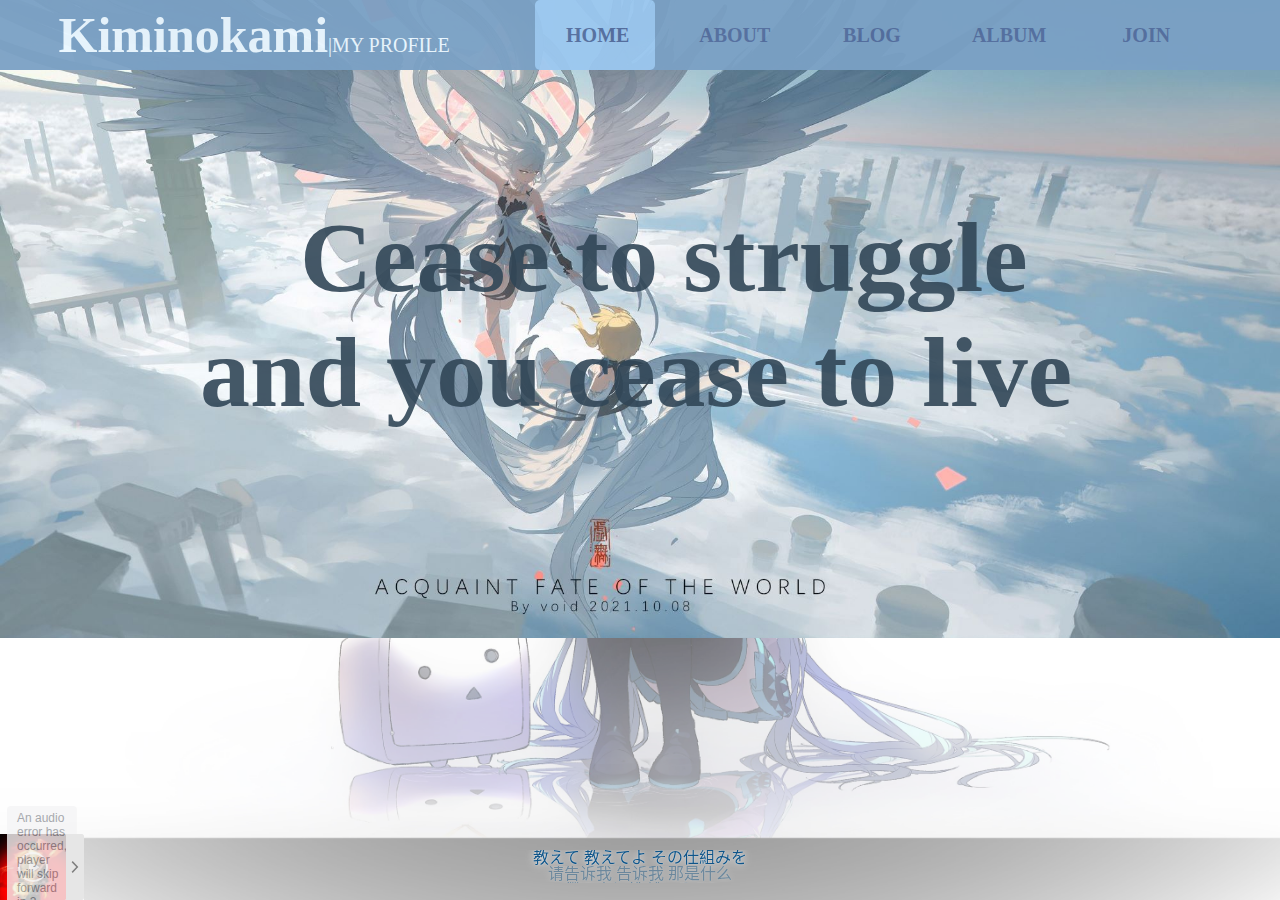
==== index.html @ d81baaf6 "c" ====
<!DOCTYPE html>
<html>
<head>
    <meta http-equiv="Content-Type" content="text/html; charset=UTF-8">
    <meta http-equiv="Content-Language" content="zh-cn">
    <meta name="author" content="Kiminokami">
    <meta name="revised" content="Kiminokami,8/9/22">
    <meta name="generator" content="Visual Studio Code">
    <meta http-equiv="X-UA-Compatible" content="IE=edge">
    <meta name="viewport" content="width=device-width, initial-scale=1.0">
    <link rel="stylesheet" href="./css/Loading.css">
    <link rel="stylesheet" href="./css/homestyle.css">
    <link rel="stylesheet" href="./css/body.css">
    <link rel="stylesheet" href="./css/nav.css">
    <link rel="stylesheet" href="./css/APlayer.min.css">
    <script src="./js/APlayer.min.js"></script>
    <script type="text/javascript" src="http://apps.bdimg.com/libs/jquery/2.1.4/jquery.js"></script>
    <title>我的网站 - byKiminokami</title>
    <link rel="shortcut icon" href="./image/icon/tao.ico" type="image/x-icon">
</head>
<body>
    <nav class="homenav">
        <div class="navtitle"><strong>Kiminokami</strong>|MY PROFILE</div>
        <a href="#">HOME</a>
        <a href="./html/about.html">ABOUT</a>
        <a href="./html/blog.html">BLOG</a>
        <a href="./html/album.html">ALBUM</a>
        <a href="./html/join.html">JOIN</a>
        <div class="navanim home"></div>
        <div class="none"></div>
    </nav>
    <main class="main">
    <section class="sec">
        <div class="titleimg">
            <div class="title">
                &emsp;Cease to struggle <br>
                and you cease to live
            </div>
        </div>
    </section>
    <section class="sec">
        <a href="./html/about.html">
            <div class="part1 pt">
                <div class="imghid"><div class="img"></div></div>
                <div class="txt">
                    <h1>关于</h1>
                    <p>&emsp;&emsp;有关我的一些信息</p>
                    <p>&emsp;&emsp;For some information about me, you can learn about my background and other related information from here</p>
                </div>
            </div>
        </a>
        <a href="./html/blog.html">
            <div class="part2 pt">
                <div class="txt">
                    <h1>博客</h1>
                    <p>&emsp;关于我的博客</p>
                    <p>&emsp;About my blog, some learning process is recorded, you can learn about my learning experience here</p>
                </div>
                <div class="imghid"><div class="img"></div></div>
            </div>
        </a>
        <a href="./html/album.html">
            <div class="part3 pt">
                <div class="imghid"><div class="img"></div></div>
                <div class="txt">
                    <h1>相册</h1>
                    <p>&emsp;&emsp;我的相册</p>
                    <p>&emsp;&emsp;My photo album, about some works of art that I like</p>
                </div>
            </div>
        </a>
        <a href="./html/join.html">
            <div class="part4 pt">
                <div class="txt">
                    <h1>加入</h1>
                    <p>&emsp;&emsp;加入我们</p>
                    <p>&emsp;&emsp;My contact information, welcome everyone who is interested to join us</p>
                </div>
                <div class="imghid"><div class="img"></div></div>
            </div>
        </a>
    </section>
    <div id='aplayer' ></div>
        <footer class="foot">
            <p>&copy; 2022  |  BY:kiminokami</p>
            <p><a href="https://icp.gov.moe/?keyword=20235946" target="_blank">萌ICP备20235946号</a></p>
            <p>Cease to struggle and you cease to live</p>
        </footer>
        <script src="./js/jQuery.js"></script>
        <script src="./js/audio.js"></script>
    </main>
</body>
</html>
---- css/Loading.css ----
@charset "utf-8";
.con{
    margin-top: -100vh;
    justify-content: center;
    align-items: center;
    width: 100%;
    height: 100%;
    backdrop-filter: blur(10px);
    display: none;
}
.load{
    position: relative; 
    display: flex;   
}
.load .dot{
    position: relative;
    width: 20px;
    height: 20px;
    background-attachment: fixed;
    background: rgb(120, 214, 214);
    margin: 20px 0 0 20px;
    border-radius: 50%;
    animation: dotanim 1s infinite linear;
    animation-delay: calc(0.1s * var(--i));
}

@keyframes dotanim{
    0%{
        transform: scale(0.2);
    }
    10%{
        transform: scale(1);
    }
    50%,100%{
        transform: scale(0.2);
    }
}
---- css/homestyle.css ----
@charset "utf-8";

.titleimg{
    background-image: url("../image/head.jpeg");
    height: 100vh;
    background-repeat: no-repeat;
    background-size: contain;
    background-attachment: fixed;
    width: 100vw;
    transition: 0.5s ease 0s;
    animation: load 0.5s;
}

.titleimg .title{
    width: 1540px;
    padding:200px;
    font-size: 100px;
    font-weight: bolder;
    color: rgba(49, 70, 87,0.9);
}

.main{
    scroll-snap-type: y mandatory;
    overflow: scroll;
    overflow-x: hidden;
    height: 100vh;
}

.sec{
    height: 100vh;
    width: 100vw;
    scroll-snap-align: start;
}

.pt{
    display: flex;
    flex-direction: column;
    height: 500px;
    width: 250px;
    float: left;
    margin: 150px 0px 0px 105px;
    background: rgba(219, 235, 241,0.8);
    box-shadow: 0 0 15px rgb(59, 73, 95);
    border-radius: 15px;
    overflow: hidden;
    scroll-snap-align: start;
    transition: all 0.5s ease 0s;
}
.pt:hover{
    cursor: pointer;
    transform: scale(1.05);
}

.imghid{
    overflow: hidden;
}
.part1 .img{
    background-image: url("../image/homepic1.png");
}
.part2 .img{
    background-image: url("../image/homepic2.png");
}
.part3 .img{
    background-image: url("../image/homepic3.png");
}
.part4 .img{
    background-image: url("../image/homepic4.png");
}

.pt .img{
    height: 190px;
    width: 250px;
    background-size: cover;
    background-position: 0px -30px;
    transition: all 0.5s ease 0s;
    opacity: 0.8;
}

.pt .img:hover{
    transform: scale(1.1);
}

.pt .txt{
    height: 310px;
    width: 200px;
    overflow: hidden;
    display: flex;
    flex-direction: column;
    margin: auto;
    
}

.pt .txt h1{
    text-align: center;
    font-size: 3em;
    color: rgb(28, 44, 68);
    height: 30px;
    line-height: 30px;
}

.pt .txt p{
    margin-top: -2px;
    word-wrap: break-word;
    color: rgb(114, 182, 202);
}
@keyframes load{
    0%{
        background-position-y: 50px;
        opacity: 0;
    }
    100%{
        background-position-y: 0px;
        opacity: 1;
    }
}
---- css/body.css ----
@charset "utf-8";
body{
    margin: 0;
    padding: 0;
    background-image: url("../image/background.png");
    background-attachment: fixed; 
    background-repeat: no-repeat;
    background-size: cover;
    background-position: center;
    overflow-x: hidden;
}

::-webkit-scrollbar{
    width: 8px;
}

::-webkit-scrollbar-thumb{
    background: rgba(91, 105, 136, 0.8);
}

::-webkit-scrollbar-track{
    background: rgb(194, 213, 241);
}

.foot{
    margin-top: 0px;
    width: 100vw;
    height: 100px;
    float: left;
    clear: both;
    text-align: center;
    margin-bottom: 0px;
    background-color: rgba(84, 132, 161, 0.8);
}
.foot p{
    line-height: 10px;
    color: rgb(28, 43, 43);
}
.foot a:link {
    color: rgb(28, 43, 43);
    text-decoration: none;
  }
  
.foot a:visited {
    color: rgb(28, 43, 43);
    text-decoration: none;
  }
  
.foot a:hover {
    color: rgb(28, 43, 43);
    text-decoration: underline;
  }
  
.foot a:active {
    color: rgb(28, 43, 43);
    text-decoration: underline;
  }
---- css/nav.css ----
@charset "utf-8";
body{
    margin: 0;
    padding: 0;
}
nav{
    position: fixed;
    display: flex;
    justify-content: space-around;
    align-items: center;
    width: 1540px;
    height: 70px;
    top: 0px;
    background-color: rgb(123, 161, 197);
    overflow: hidden;
    font-size: 20px;
    color: rgb(234, 247, 255);
    opacity: 0.8;
    z-index: 1000;
}
.homenav{
    animation: load2 1s linear;
}

nav:hover{
    opacity: 0.95;
}
nav .navtitle{
    padding-left: 50px;
    width: 30%;
}
nav .navtitle strong{
    font-size: 50px;
    font-weight: bolder;
}
nav a{
   display: block;
   justify-content: center;
   text-decoration: none;
   z-index: 1;
   height: inherit;
   line-height: 70px;
   width: 120px;
   text-align: center;
   font-weight: bolder;
   color: rgb(84, 109, 158);
   transition: 0.5s;
}
nav .navanim{
    position: absolute;
    height: inherit;
    z-index: 0;
    background: rgb(155, 200, 240);
    border-radius: 5px;
    left: 0px;
    transition:  all .5s ease 0s;
    width: 120px;
}
nav .home,a:nth-child(2):hover~.navanim{
    width: 120px;
    left: 535px;
}

nav .about,a:nth-child(3):hover~.navanim{
    width: 120px;
    left: 670px;
}

nav .blog,a:nth-child(4):hover~.navanim{
    width: 120px;
    left: 810px;
}

nav .album,a:nth-child(5):hover~.navanim{
    width: 120px;
    left: 950px;
}
nav .join,a:nth-child(6):hover~.navanim{
    width: 120px;
    left: 1085px;
}
nav .none{
    width: 20%;
}

@keyframes load2{
    0%{
        top: -80px;
        opacity: 0;
    }100%{
        top: 0px;
        opacity: 0.8;
    }
}
---- css/APlayer.min.css ----
.aplayer{background:#fff;font-family:Arial,Helvetica,sans-serif;margin:5px;box-shadow:0 2px 2px 0 rgba(0,0,0,.07),0 1px 5px 0 rgba(0,0,0,.1);border-radius:2px;overflow:hidden;-webkit-user-select:none;-moz-user-select:none;-ms-user-select:none;user-select:none;line-height:normal;position:relative}.aplayer *{box-sizing:content-box}.aplayer svg{width:100%;height:100%}.aplayer svg circle,.aplayer svg path{fill:#fff}.aplayer.aplayer-withlist .aplayer-info{border-bottom:1px solid #e9e9e9}.aplayer.aplayer-withlist .aplayer-list{display:block}.aplayer.aplayer-withlist .aplayer-icon-order,.aplayer.aplayer-withlist .aplayer-info .aplayer-controller .aplayer-time .aplayer-icon.aplayer-icon-menu{display:inline}.aplayer.aplayer-withlrc .aplayer-pic{height:90px;width:90px}.aplayer.aplayer-withlrc .aplayer-info{margin-left:90px;height:90px;padding:10px 7px 0}.aplayer.aplayer-withlrc .aplayer-lrc{display:block}.aplayer.aplayer-narrow{width:66px}.aplayer.aplayer-narrow .aplayer-info,.aplayer.aplayer-narrow .aplayer-list{display:none}.aplayer.aplayer-narrow .aplayer-body,.aplayer.aplayer-narrow .aplayer-pic{height:66px;width:66px}.aplayer.aplayer-fixed{position:fixed;bottom:0;left:0;right:0;margin:0;z-index:99;overflow:visible;max-width:400px;box-shadow:none}.aplayer.aplayer-fixed .aplayer-list{margin-bottom:65px;border:1px solid #eee;border-bottom:none}.aplayer.aplayer-fixed .aplayer-body{position:fixed;bottom:0;left:0;right:0;margin:0;z-index:99;background:#fff;padding-right:18px;transition:all .3s ease;max-width:400px}.aplayer.aplayer-fixed .aplayer-lrc{/* display: none;*/position:fixed;bottom:10px;left:0;right:0;z-index:98;pointer-events:none;text-shadow:0 0 1px #fff,0 0 10px #fff}.aplayer.aplayer-fixed .aplayer-lrc:after,.aplayer.aplayer-fixed .aplayer-lrc:before{display:none}.aplayer.aplayer-fixed .aplayer-info{-webkit-transform:scaleX(1);transform:scaleX(1);-webkit-transform-origin:0 0;transform-origin:0 0;transition:all .3s ease;border-bottom:none;border-top:1px solid #e9e9e9}.aplayer.aplayer-fixed .aplayer-info .aplayer-music{width:calc(100% - 105px)}.aplayer.aplayer-fixed .aplayer-miniswitcher{display:block}.aplayer.aplayer-fixed.aplayer-narrow .aplayer-info{display:block;-webkit-transform:scaleX(0);transform:scaleX(0)}.aplayer.aplayer-fixed.aplayer-narrow .aplayer-body{width:66px!important}.aplayer.aplayer-fixed.aplayer-narrow .aplayer-miniswitcher .aplayer-icon{-webkit-transform:rotateY(0);transform:rotateY(0)}.aplayer.aplayer-fixed .aplayer-icon-back,.aplayer.aplayer-fixed .aplayer-icon-forward,.aplayer.aplayer-fixed .aplayer-icon-lrc,.aplayer.aplayer-fixed .aplayer-icon-play{display:inline-block}.aplayer.aplayer-fixed .aplayer-icon-back,.aplayer.aplayer-fixed .aplayer-icon-forward,.aplayer.aplayer-fixed .aplayer-icon-menu,.aplayer.aplayer-fixed .aplayer-icon-play{position:absolute;bottom:27px;width:20px;height:20px}.aplayer.aplayer-fixed .aplayer-icon-back{right:75px}.aplayer.aplayer-fixed .aplayer-icon-play{right:50px}.aplayer.aplayer-fixed .aplayer-icon-forward{right:25px}.aplayer.aplayer-fixed .aplayer-icon-menu{right:0}.aplayer.aplayer-arrow .aplayer-icon-loop,.aplayer.aplayer-arrow .aplayer-icon-order,.aplayer.aplayer-mobile .aplayer-icon-volume-down{display:none}.aplayer.aplayer-loading .aplayer-info .aplayer-controller .aplayer-loading-icon{display:block}.aplayer.aplayer-loading .aplayer-info .aplayer-controller .aplayer-bar-wrap .aplayer-bar .aplayer-played .aplayer-thumb{-webkit-transform:scale(1);transform:scale(1)}.aplayer .aplayer-body{position:relative}.aplayer .aplayer-icon{width:15px;height:15px;border:none;background-color:transparent;outline:none;cursor:url(../cursors/HuTaoLinkSelect.cur),pointer;opacity:.8;vertical-align:middle;padding:0;font-size:12px;margin:0;display:inline-block}.aplayer .aplayer-icon path{transition:all .2s ease-in-out}.aplayer .aplayer-icon-back,.aplayer .aplayer-icon-forward,.aplayer .aplayer-icon-lrc,.aplayer .aplayer-icon-order,.aplayer .aplayer-icon-play{display:none}.aplayer .aplayer-icon-lrc-inactivity svg{opacity:.4}.aplayer .aplayer-icon-forward{-webkit-transform:rotate(180deg);transform:rotate(180deg)}.aplayer .aplayer-lrc-content{display:none}.aplayer .aplayer-pic{position:relative;float:left;height:66px;width:66px;background-size:cover;background-position:50%;transition:all .3s ease;cursor:url(../cursors/HuTaoLinkSelect.cur),pointer}.aplayer .aplayer-pic:hover .aplayer-button{opacity:1}.aplayer .aplayer-pic .aplayer-button{position:absolute;border-radius:50%;opacity:.8;text-shadow:0 1px 1px rgba(0,0,0,.2);box-shadow:0 1px 1px rgba(0,0,0,.2);background:rgba(0,0,0,.2);transition:all .1s ease}.aplayer .aplayer-pic .aplayer-button path{fill:#fff}.aplayer .aplayer-pic .aplayer-hide{display:none}.aplayer .aplayer-pic .aplayer-play{width:26px;height:26px;border:2px solid #fff;bottom:50%;right:50%;margin:0 -15px -15px 0}.aplayer .aplayer-pic .aplayer-play svg{position:absolute;top:3px;left:4px;height:20px;width:20px}.aplayer .aplayer-pic .aplayer-pause{width:16px;height:16px;border:2px solid #fff;bottom:4px;right:4px}.aplayer .aplayer-pic .aplayer-pause svg{position:absolute;top:2px;left:2px;height:12px;width:12px}.aplayer .aplayer-info{margin-left:66px;padding:14px 7px 0 10px;height:66px;box-sizing:border-box}.aplayer .aplayer-info .aplayer-music{overflow:hidden;white-space:nowrap;text-overflow:ellipsis;margin:0 0 13px 5px;-webkit-user-select:text;-moz-user-select:text;-ms-user-select:text;user-select:text;cursor:url(../cursors/HuTaoNormalSelect.cur),default;padding-bottom:2px}.aplayer .aplayer-info .aplayer-music .aplayer-title{font-size:14px}.aplayer .aplayer-info .aplayer-music .aplayer-author{font-size:12px;color:#666}.aplayer .aplayer-info .aplayer-controller{position:relative;display:flex}.aplayer .aplayer-info .aplayer-controller .aplayer-bar-wrap{margin:0 0 0 5px;padding:4px 0;cursor:url(../cursors/HuTaoLinkSelect.cur),pointer!important;flex:1}.aplayer .aplayer-info .aplayer-controller .aplayer-bar-wrap:hover .aplayer-bar .aplayer-played .aplayer-thumb{-webkit-transform:scale(1);transform:scale(1)}.aplayer .aplayer-info .aplayer-controller .aplayer-bar-wrap .aplayer-bar{position:relative;height:2px;width:100%;background:#cdcdcd}.aplayer .aplayer-info .aplayer-controller .aplayer-bar-wrap .aplayer-bar .aplayer-loaded{position:absolute;left:0;top:0;bottom:0;background:#aaa;height:2px;transition:all .5s ease}.aplayer .aplayer-info .aplayer-controller .aplayer-bar-wrap .aplayer-bar .aplayer-played{position:absolute;left:0;top:0;bottom:0;height:2px}.aplayer .aplayer-info .aplayer-controller .aplayer-bar-wrap .aplayer-bar .aplayer-played .aplayer-thumb{position:absolute;top:0;right:5px;margin-top:-4px;margin-right:-10px;height:10px;width:10px;border-radius:50%;cursor:url(../cursors/HuTaoLinkSelect.cur),pointer;transition:all .3s ease-in-out;-webkit-transform:scale(0);transform:scale(0)}.aplayer .aplayer-info .aplayer-controller .aplayer-time{position:relative;right:0;bottom:4px;height:17px;color:#999;font-size:11px;padding-left:7px}.aplayer .aplayer-info .aplayer-controller .aplayer-time .aplayer-time-inner{vertical-align:middle}.aplayer .aplayer-info .aplayer-controller .aplayer-time .aplayer-icon{cursor:url(../cursors/HuTaoLinkSelect.cur),pointer;transition:all .2s ease}.aplayer .aplayer-info .aplayer-controller .aplayer-time .aplayer-icon path{fill:#666}.aplayer .aplayer-info .aplayer-controller .aplayer-time .aplayer-icon.aplayer-icon-loop{margin-right:2px}.aplayer .aplayer-info .aplayer-controller .aplayer-time .aplayer-icon:hover path{fill:#000}.aplayer .aplayer-info .aplayer-controller .aplayer-time .aplayer-icon.aplayer-icon-menu,.aplayer .aplayer-info .aplayer-controller .aplayer-time.aplayer-time-narrow .aplayer-icon-menu,.aplayer .aplayer-info .aplayer-controller .aplayer-time.aplayer-time-narrow .aplayer-icon-mode{display:none}.aplayer .aplayer-info .aplayer-controller .aplayer-volume-wrap{position:relative;display:inline-block;margin-left:3px;cursor:url(../cursors/HuTaoLinkSelect.cur),pointer!important}.aplayer .aplayer-info .aplayer-controller .aplayer-volume-wrap:hover .aplayer-volume-bar-wrap{height:40px}.aplayer .aplayer-info .aplayer-controller .aplayer-volume-wrap .aplayer-volume-bar-wrap{position:absolute;bottom:15px;right:-3px;width:25px;height:0;z-index:99;overflow:hidden;transition:all .2s ease-in-out}.aplayer .aplayer-info .aplayer-controller .aplayer-volume-wrap .aplayer-volume-bar-wrap.aplayer-volume-bar-wrap-active{height:40px}.aplayer .aplayer-info .aplayer-controller .aplayer-volume-wrap .aplayer-volume-bar-wrap .aplayer-volume-bar{position:absolute;bottom:0;right:10px;width:5px;height:35px;background:#aaa;border-radius:2.5px;overflow:hidden}.aplayer .aplayer-info .aplayer-controller .aplayer-volume-wrap .aplayer-volume-bar-wrap .aplayer-volume-bar .aplayer-volume{position:absolute;bottom:0;right:0;width:5px;transition:all .1s ease}.aplayer .aplayer-info .aplayer-controller .aplayer-loading-icon{display:none}.aplayer .aplayer-info .aplayer-controller .aplayer-loading-icon svg{position:absolute;-webkit-animation:rotate 1s linear infinite;animation:rotate 1s linear infinite}.aplayer .aplayer-lrc{/* display: none;*/position:relative;height:33px;text-align:center;overflow:hidden;margin:-10px 0 7px}.aplayer .aplayer-lrc:before{top:0;height:10%;background:linear-gradient(180deg,#fff 0,hsla(0,0%,100%,0));filter:progid:DXImageTransform.Microsoft.gradient(startColorstr="#ffffff",endColorstr="#00ffffff",GradientType=0)}.aplayer .aplayer-lrc:after,.aplayer .aplayer-lrc:before{position:absolute;z-index:1;display:block;overflow:hidden;width:100%;content:" "}.aplayer .aplayer-lrc:after{bottom:0;height:33%;background:linear-gradient(180deg,hsla(0,0%,100%,0) 0,hsla(0,0%,100%,.8));filter:progid:DXImageTransform.Microsoft.gradient(startColorstr="#00ffffff",endColorstr="#ccffffff",GradientType=0)}.aplayer .aplayer-lrc p{font-size:16px;color:#105589;line-height:16px!important;height:16px!important;padding:0!important;margin:0!important;transition:all .5s ease-out;opacity:.4;overflow:hidden}.aplayer .aplayer-lrc p.aplayer-lrc-current{opacity:1;overflow:visible;height:auto!important;min-height:16px}.aplayer .aplayer-lrc.aplayer-lrc-hide{display:none}.aplayer .aplayer-lrc .aplayer-lrc-contents{width:100%;transition:all .5s ease-out;-webkit-user-select:text;-moz-user-select:text;-ms-user-select:text;user-select:text;cursor:url(../cursors/HuTaoNormalSelect.cur),default}.aplayer .aplayer-list{overflow:auto;transition:all .5s ease;will-change:height;display:none;overflow:hidden}.aplayer .aplayer-list.aplayer-list-hide{max-height:0!important}.aplayer .aplayer-list ol{list-style-type:none;margin:0;padding:0;overflow-y:auto}.aplayer .aplayer-list ol::-webkit-scrollbar{width:5px}.aplayer .aplayer-list ol::-webkit-scrollbar-thumb{border-radius:3px;background-color:#eee}.aplayer .aplayer-list ol::-webkit-scrollbar-thumb:hover{background-color:#ccc}.aplayer .aplayer-list ol li{position:relative;height:32px;line-height:32px;padding:0 15px;font-size:12px;border-top:1px solid #e9e9e9;cursor:url(../cursors/HuTaoLinkSelect.cur),pointer;transition:all .2s ease;overflow:hidden;margin:0}.aplayer .aplayer-list ol li:first-child{border-top:none}.aplayer .aplayer-list ol li:hover{background:#efefef}.aplayer .aplayer-list ol li.aplayer-list-light{background:#e9e9e9}.aplayer .aplayer-list ol li.aplayer-list-light .aplayer-list-cur{display:inline-block}.aplayer .aplayer-list ol li .aplayer-list-cur{display:none;width:3px;height:22px;position:absolute;left:0;top:5px;cursor:url(../cursors/HuTaoLinkSelect.cur),pointer}.aplayer .aplayer-list ol li .aplayer-list-index{color:#666;margin-right:12px;cursor:url(../cursors/HuTaoLinkSelect.cur),pointer}.aplayer .aplayer-list ol li .aplayer-list-author{color:#666;float:right;cursor:url(../cursors/HuTaoLinkSelect.cur),pointer}.aplayer .aplayer-notice{opacity:0;position:absolute;top:50%;left:50%;-webkit-transform:translate(-50%,-50%);transform:translate(-50%,-50%);font-size:12px;border-radius:4px;padding:5px 10px;transition:all .3s ease-in-out;overflow:hidden;color:#fff;pointer-events:none;background-color:#f4f4f5;color:#909399}.aplayer .aplayer-miniswitcher{display:none;position:absolute;top:0;right:0;bottom:0;height:100%;background:#e6e6e6;width:18px;border-radius:0 2px 2px 0}.aplayer .aplayer-miniswitcher .aplayer-icon{height:100%;width:100%;-webkit-transform:rotateY(180deg);transform:rotateY(180deg);transition:all .3s ease}.aplayer .aplayer-miniswitcher .aplayer-icon path{fill:#666}.aplayer .aplayer-miniswitcher .aplayer-icon:hover path{fill:#000}@-webkit-keyframes aplayer-roll{0%{left:0}to{left:-100%}}@keyframes aplayer-roll{0%{left:0}to{left:-100%}}@-webkit-keyframes rotate{0%{-webkit-transform:rotate(0);transform:rotate(0)}to{-webkit-transform:rotate(1turn);transform:rotate(1turn)}}@keyframes rotate{0%{-webkit-transform:rotate(0);transform:rotate(0)}to{-webkit-transform:rotate(1turn);transform:rotate(1turn)}}
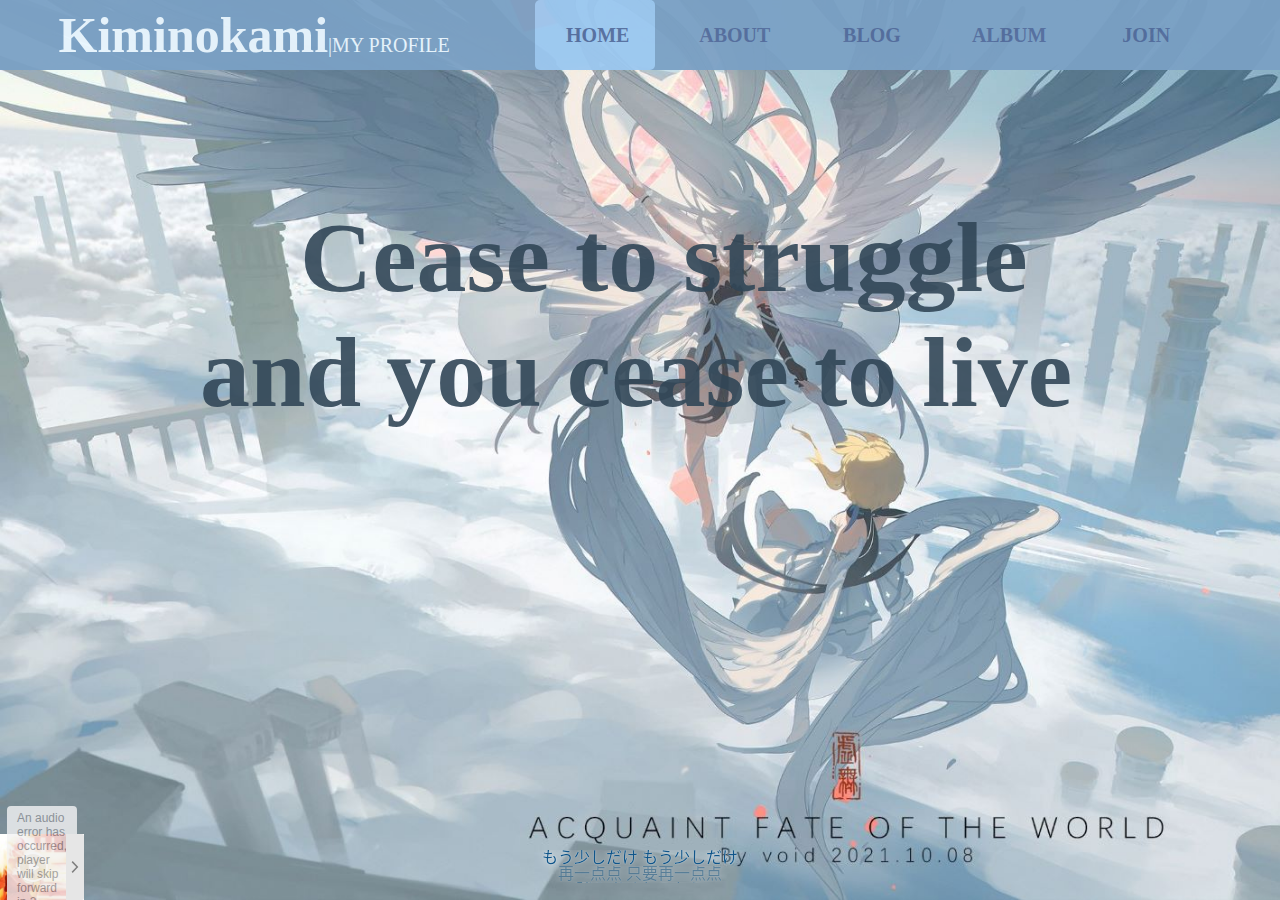
==== commit cfbeb2a7: "Update index.html" ====
--- a/index.html
+++ b/index.html
@@ -7,7 +7,7 @@
     <meta name="revised" content="Kiminokami,8/9/22">
     <meta name="generator" content="Visual Studio Code">
     <meta http-equiv="X-UA-Compatible" content="IE=edge">
-    <meta name="viewport" content="width=device-width, initial-scale=1.0">
+    <meta name="viewport" content="width=device-width,initial-scale=1.0, minimum-scale=1.0, maximum-scale=1.0, user-scalable=no"/>
     <link rel="stylesheet" href="./css/Loading.css">
     <link rel="stylesheet" href="./css/homestyle.css">
     <link rel="stylesheet" href="./css/body.css">
@@ -90,4 +90,4 @@
         <script src="./js/audio.js"></script>
     </main>
 </body>
-</html>+</html>
--- a/css/homestyle.css
+++ b/css/homestyle.css
@@ -4,7 +4,7 @@
     background-image: url("../image/head.jpeg");
     height: 100vh;
     background-repeat: no-repeat;
-    background-size: contain;
+    background-size: cover;
     background-attachment: fixed;
     width: 100vw;
     transition: 0.5s ease 0s;
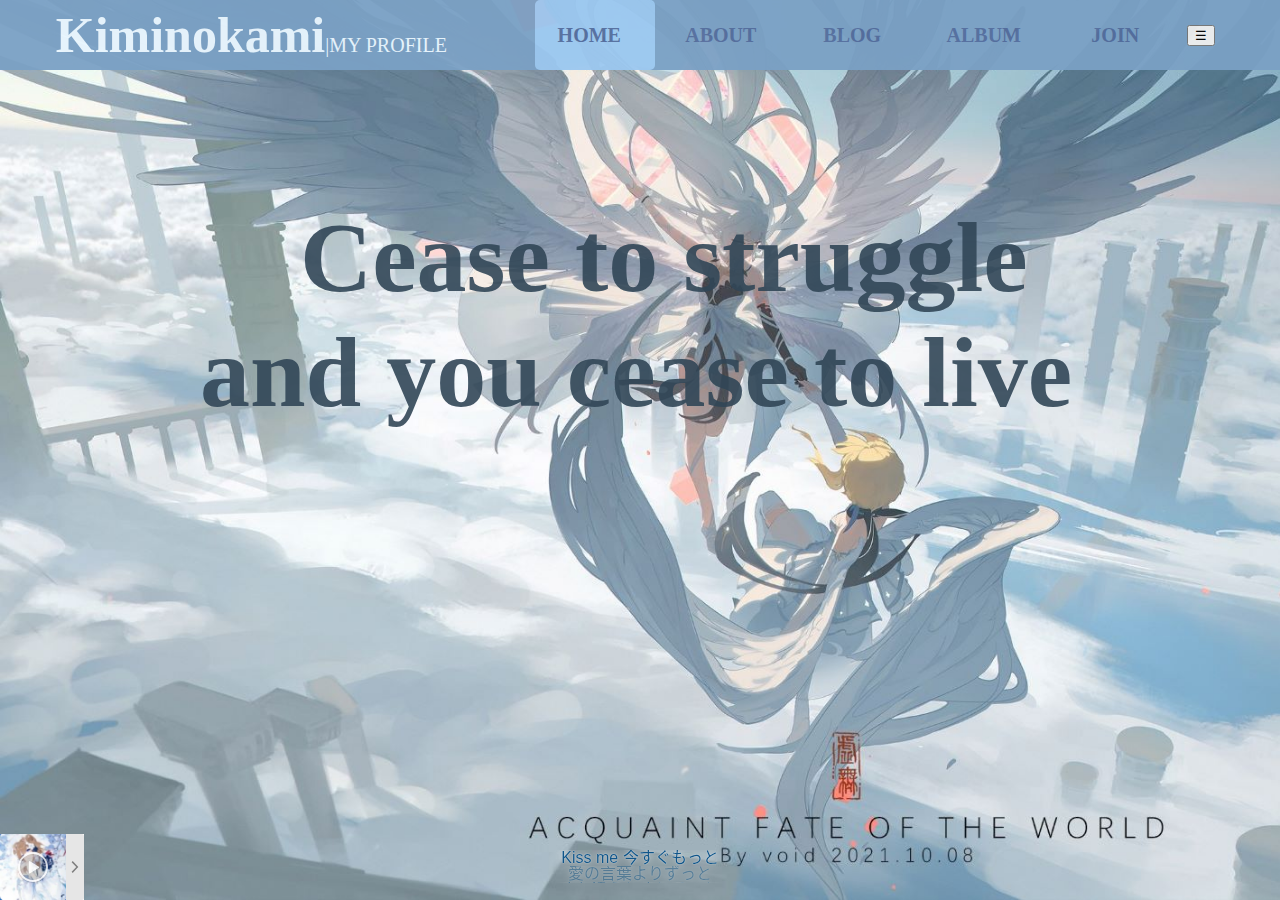
==== commit 52475a3c: "Update index.html" ====
--- a/index.html
+++ b/index.html
@@ -26,6 +26,7 @@
         <a href="./html/blog.html">BLOG</a>
         <a href="./html/album.html">ALBUM</a>
         <a href="./html/join.html">JOIN</a>
+        <button class="menu-btn">☰</button>
         <div class="navanim home"></div>
         <div class="none"></div>
     </nav>
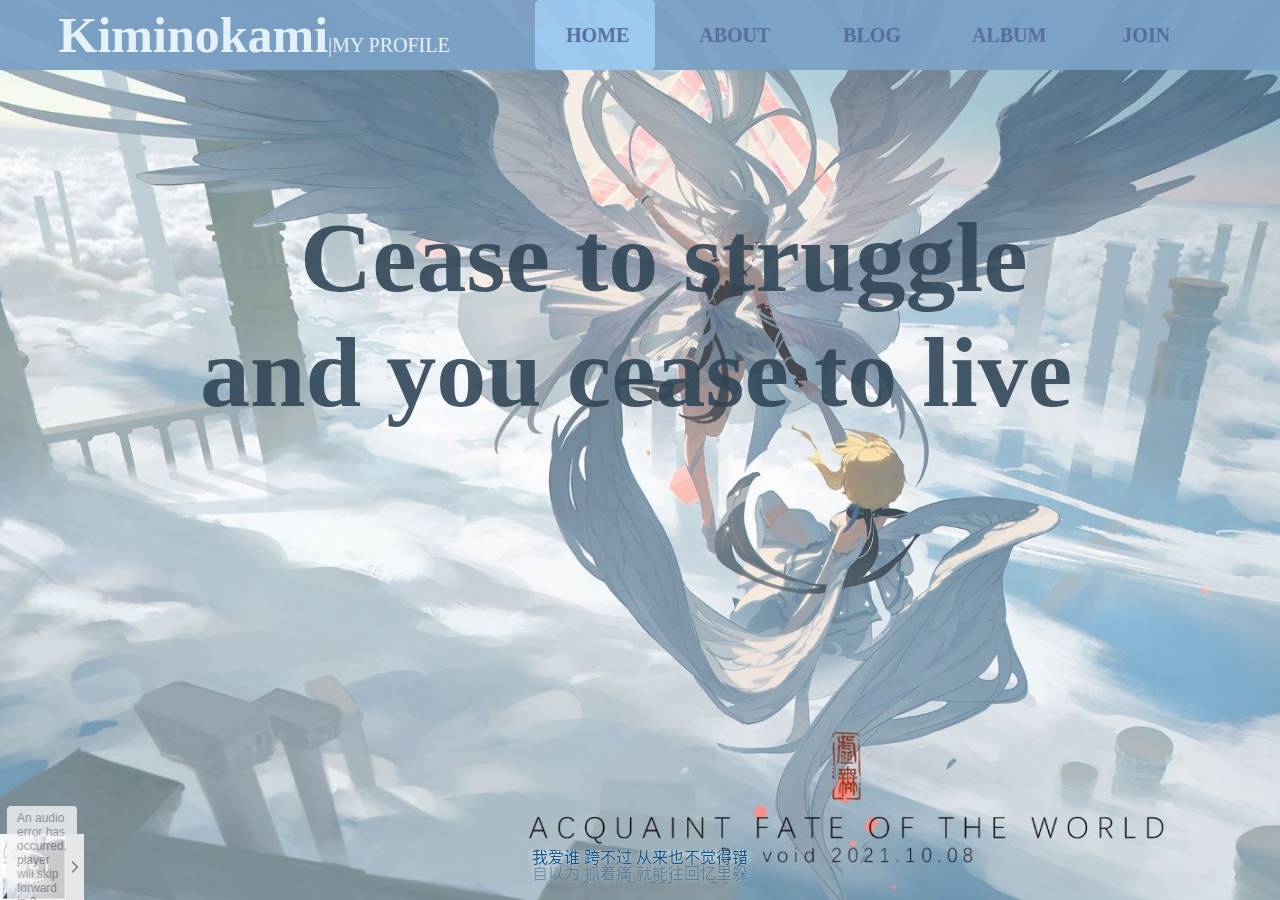
==== commit 6b4207f0: "Update index.html" ====
--- a/index.html
+++ b/index.html
@@ -85,7 +85,7 @@
         <footer class="foot">
             <p>&copy; 2022  |  BY:kiminokami</p>
             <p><a href="https://icp.gov.moe/?keyword=20235946" target="_blank">萌ICP备20235946号</a></p>
-            <p>Cease to struggle and you cease to live</p>
+            <p><a href="./html/html" target="_blank">Cease to struggle and you cease to live</a></p>
         </footer>
         <script src="./js/jQuery.js"></script>
         <script src="./js/audio.js"></script>
--- a/css/nav.css
+++ b/css/nav.css
@@ -83,6 +83,33 @@
     width: 20%;
 }
 
+.menu-btn {
+  display: none;
+}
+@media only screen and (max-width: 768px) {
+  nav ul {
+    display: none;
+  }  
+  .menu-btn {
+    display: block;
+    background-color: #333;
+    color: #fff;
+    border: none;
+    cursor: pointer;
+    padding: 10px;
+  }
+  .menu-btn:hover {
+    background-color: #666;
+  }
+  .menu-btn:focus {
+    outline: none;
+  }
+  .menu-dropdown {
+    display: none;
+    background-color: #333;
+    padding: 10px;
+  }
+
 @keyframes load2{
     0%{
         top: -80px;
@@ -91,4 +118,4 @@
         top: 0px;
         opacity: 0.8;
     }
-}+}
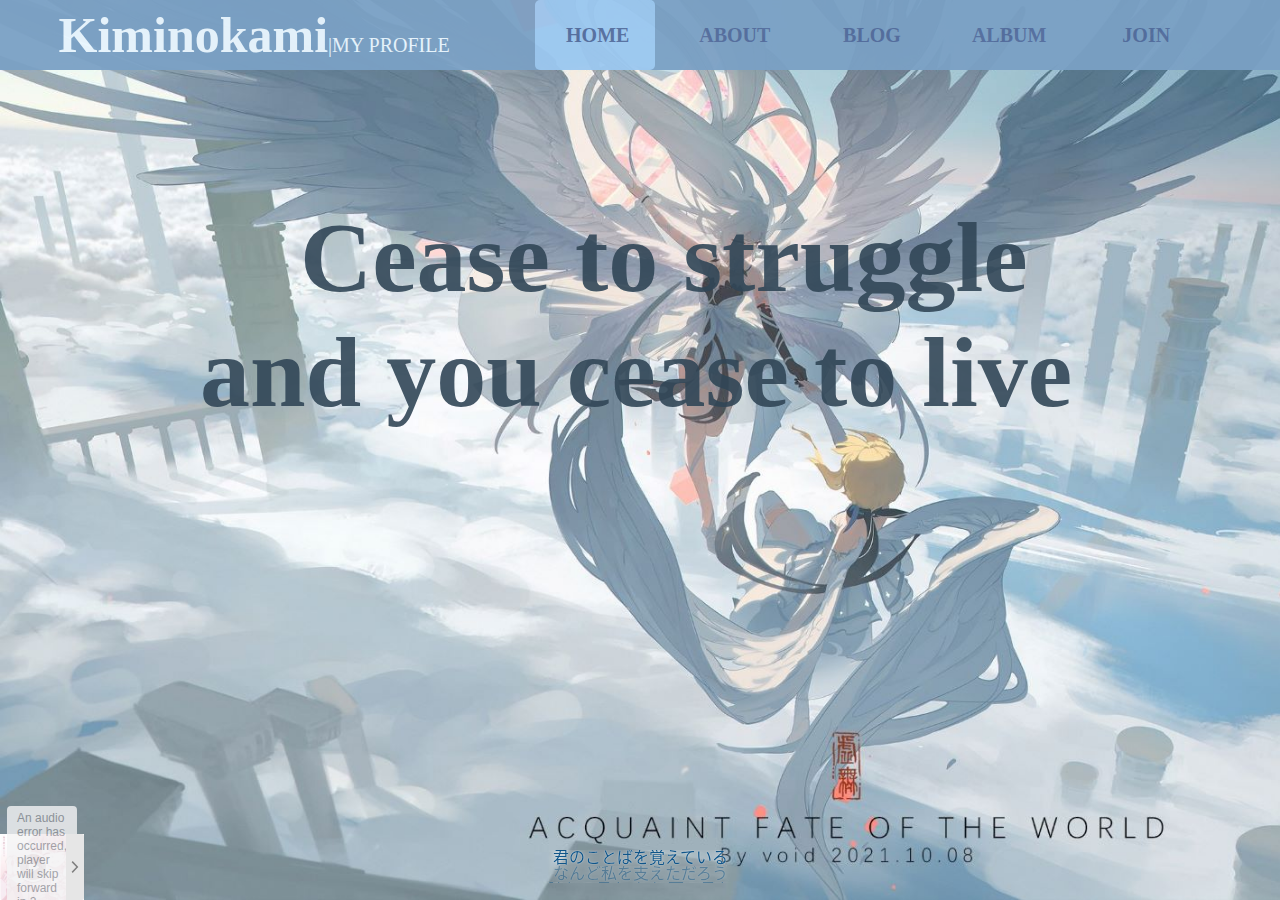
==== commit f3962a5d: "Update index.html" ====
--- a/index.html
+++ b/index.html
@@ -85,7 +85,7 @@
         <footer class="foot">
             <p>&copy; 2022  |  BY:kiminokami</p>
             <p><a href="https://icp.gov.moe/?keyword=20235946" target="_blank">萌ICP备20235946号</a></p>
-            <p><a href="./html/html" target="_blank">Cease to struggle and you cease to live</a></p>
+            <p><a href="./html/calculator.html" target="_blank">Cease to struggle and you cease to live</a></p>
         </footer>
         <script src="./js/jQuery.js"></script>
         <script src="./js/audio.js"></script>
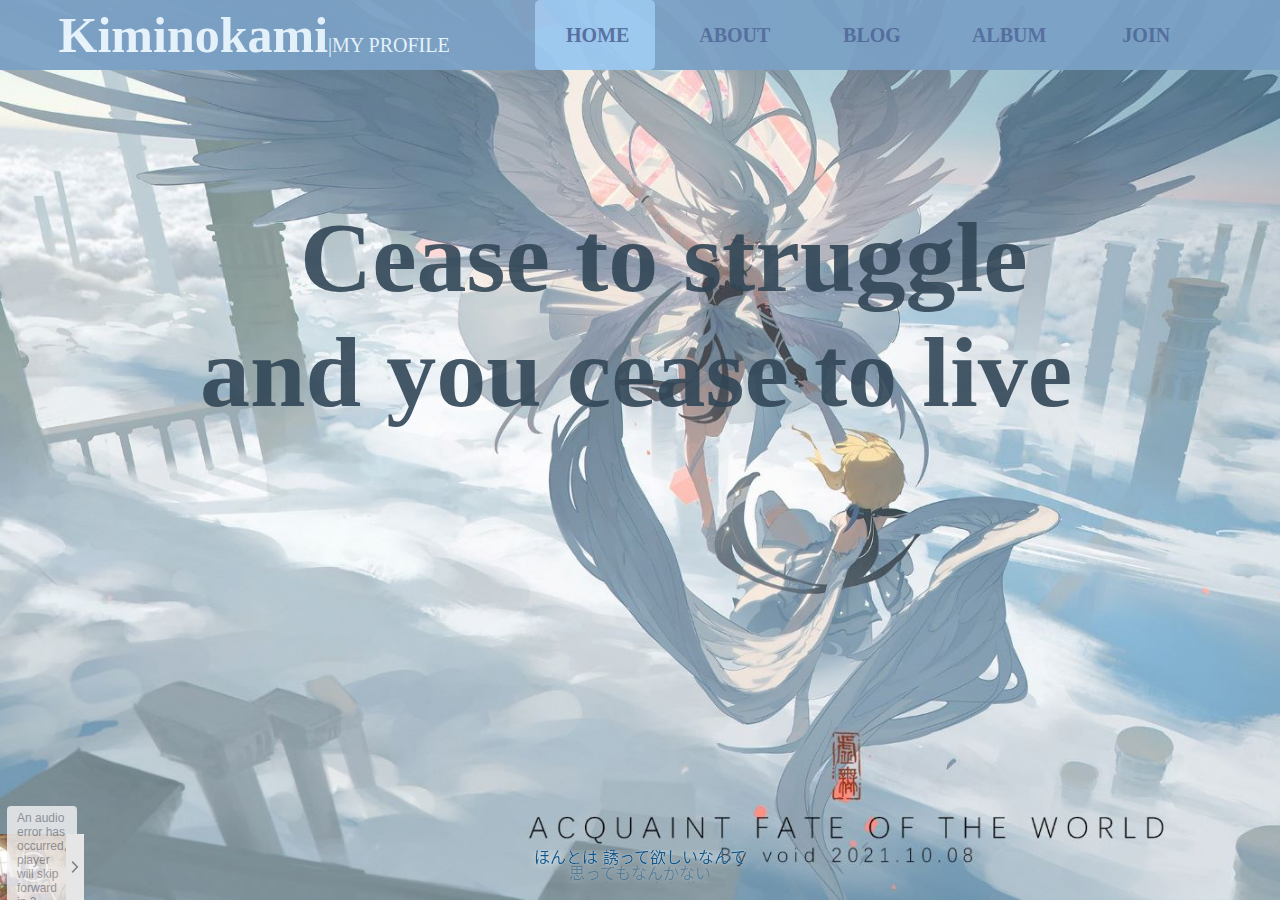
==== commit ccf33073: "Update index.html" ====
--- a/index.html
+++ b/index.html
@@ -37,6 +37,7 @@
                 &emsp;Cease to struggle <br>
                 and you cease to live
             </div>
+            <a href="./html/calculator.html" target="_blank"></a>
         </div>
     </section>
     <section class="sec">
@@ -85,7 +86,7 @@
         <footer class="foot">
             <p>&copy; 2022  |  BY:kiminokami</p>
             <p><a href="https://icp.gov.moe/?keyword=20235946" target="_blank">萌ICP备20235946号</a></p>
-            <p><a href="./html/calculator.html" target="_blank">Cease to struggle and you cease to live</a></p>
+            <p>Cease to struggle and you cease to live</p>
         </footer>
         <script src="./js/jQuery.js"></script>
         <script src="./js/audio.js"></script>
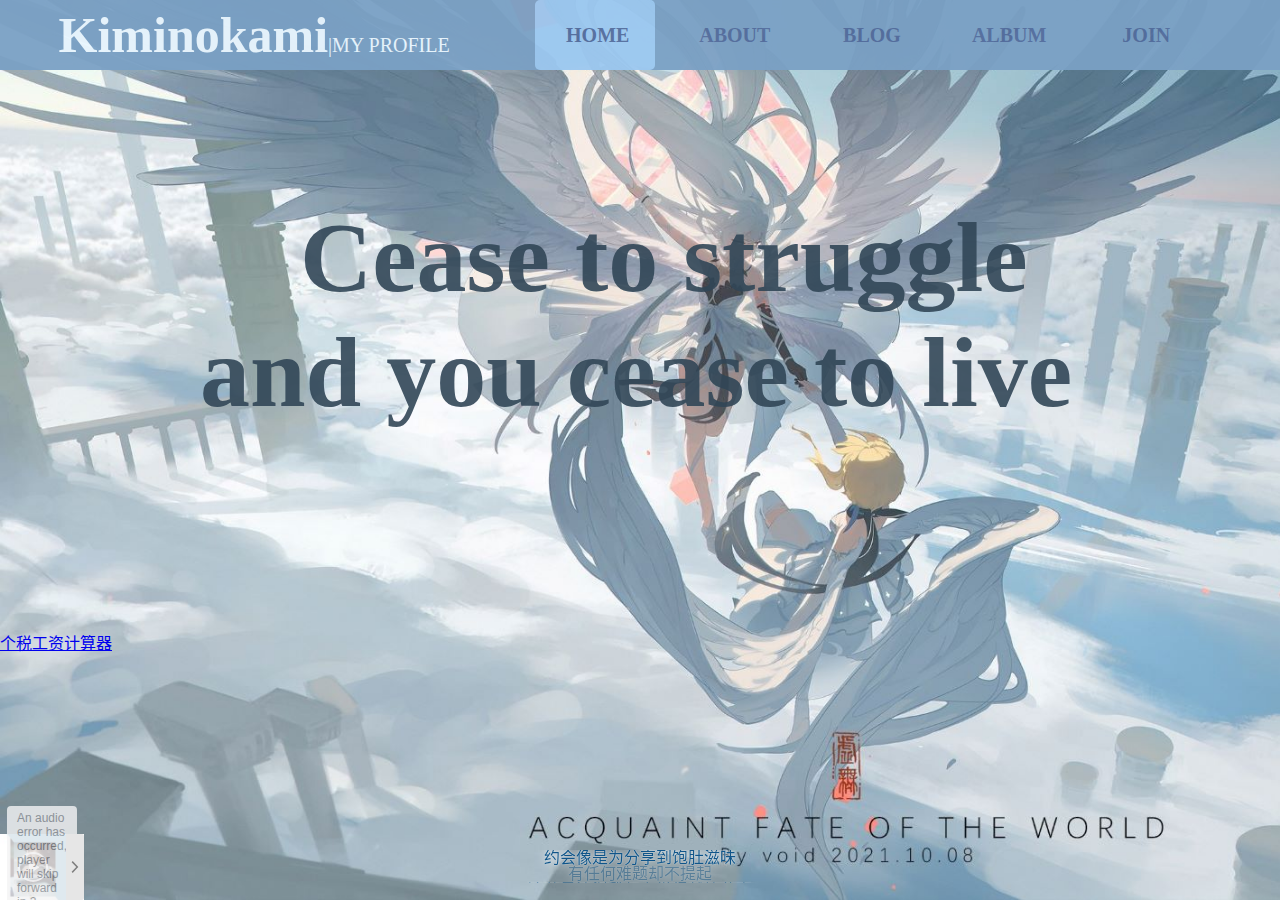
==== commit 2d41d22d: "Update index.html" ====
--- a/index.html
+++ b/index.html
@@ -37,7 +37,7 @@
                 &emsp;Cease to struggle <br>
                 and you cease to live
             </div>
-            <a href="./html/calculator.html" target="_blank"></a>
+            <a href="./html/calculator.html" target="_blank">个税工资计算器</a>
         </div>
     </section>
     <section class="sec">
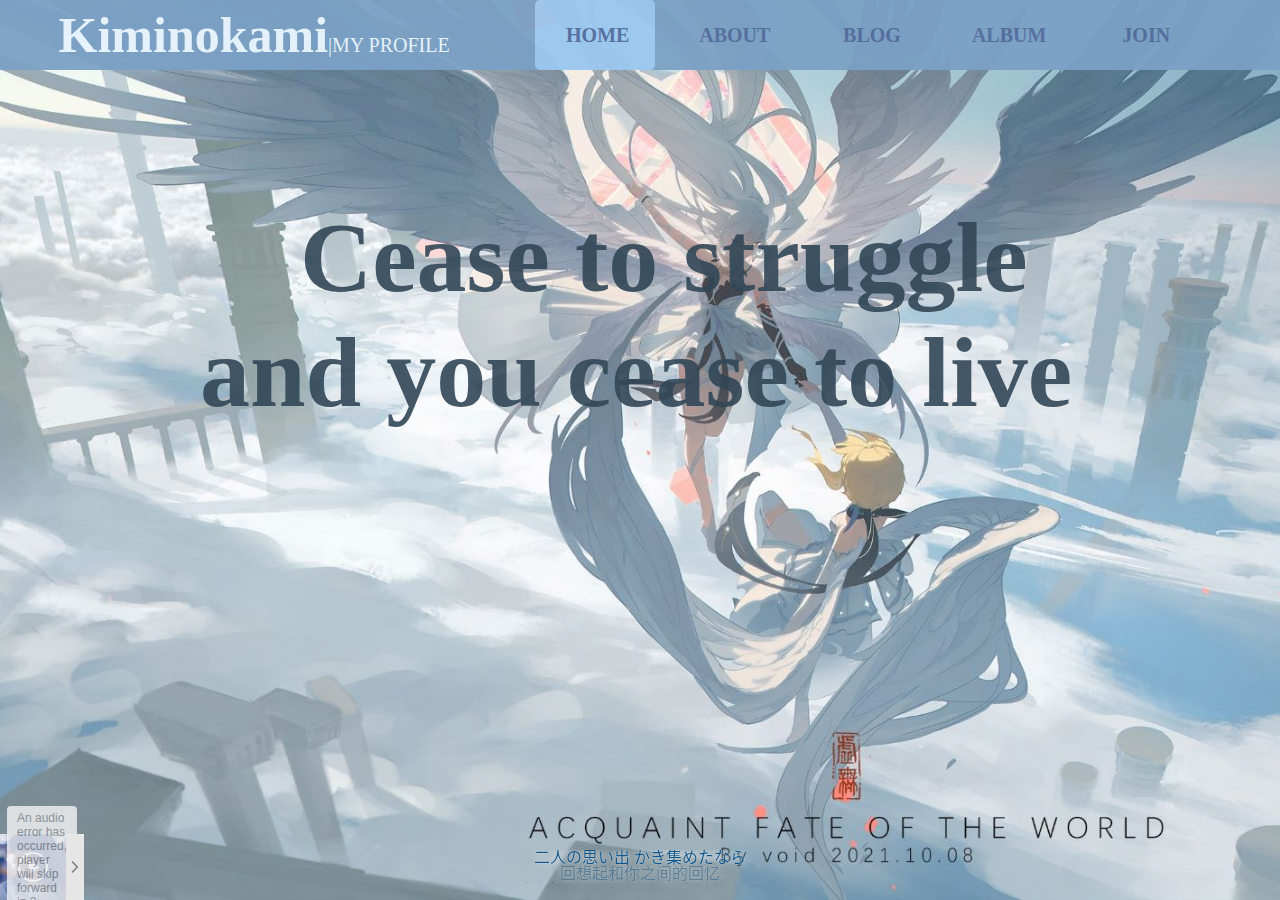
==== commit 10b82076: "更新 index.html" ====
--- a/index.html
+++ b/index.html
@@ -37,7 +37,6 @@
                 &emsp;Cease to struggle <br>
                 and you cease to live
             </div>
-            <a href="./html/calculator.html" target="_blank">个税工资计算器</a>
         </div>
     </section>
     <section class="sec">
